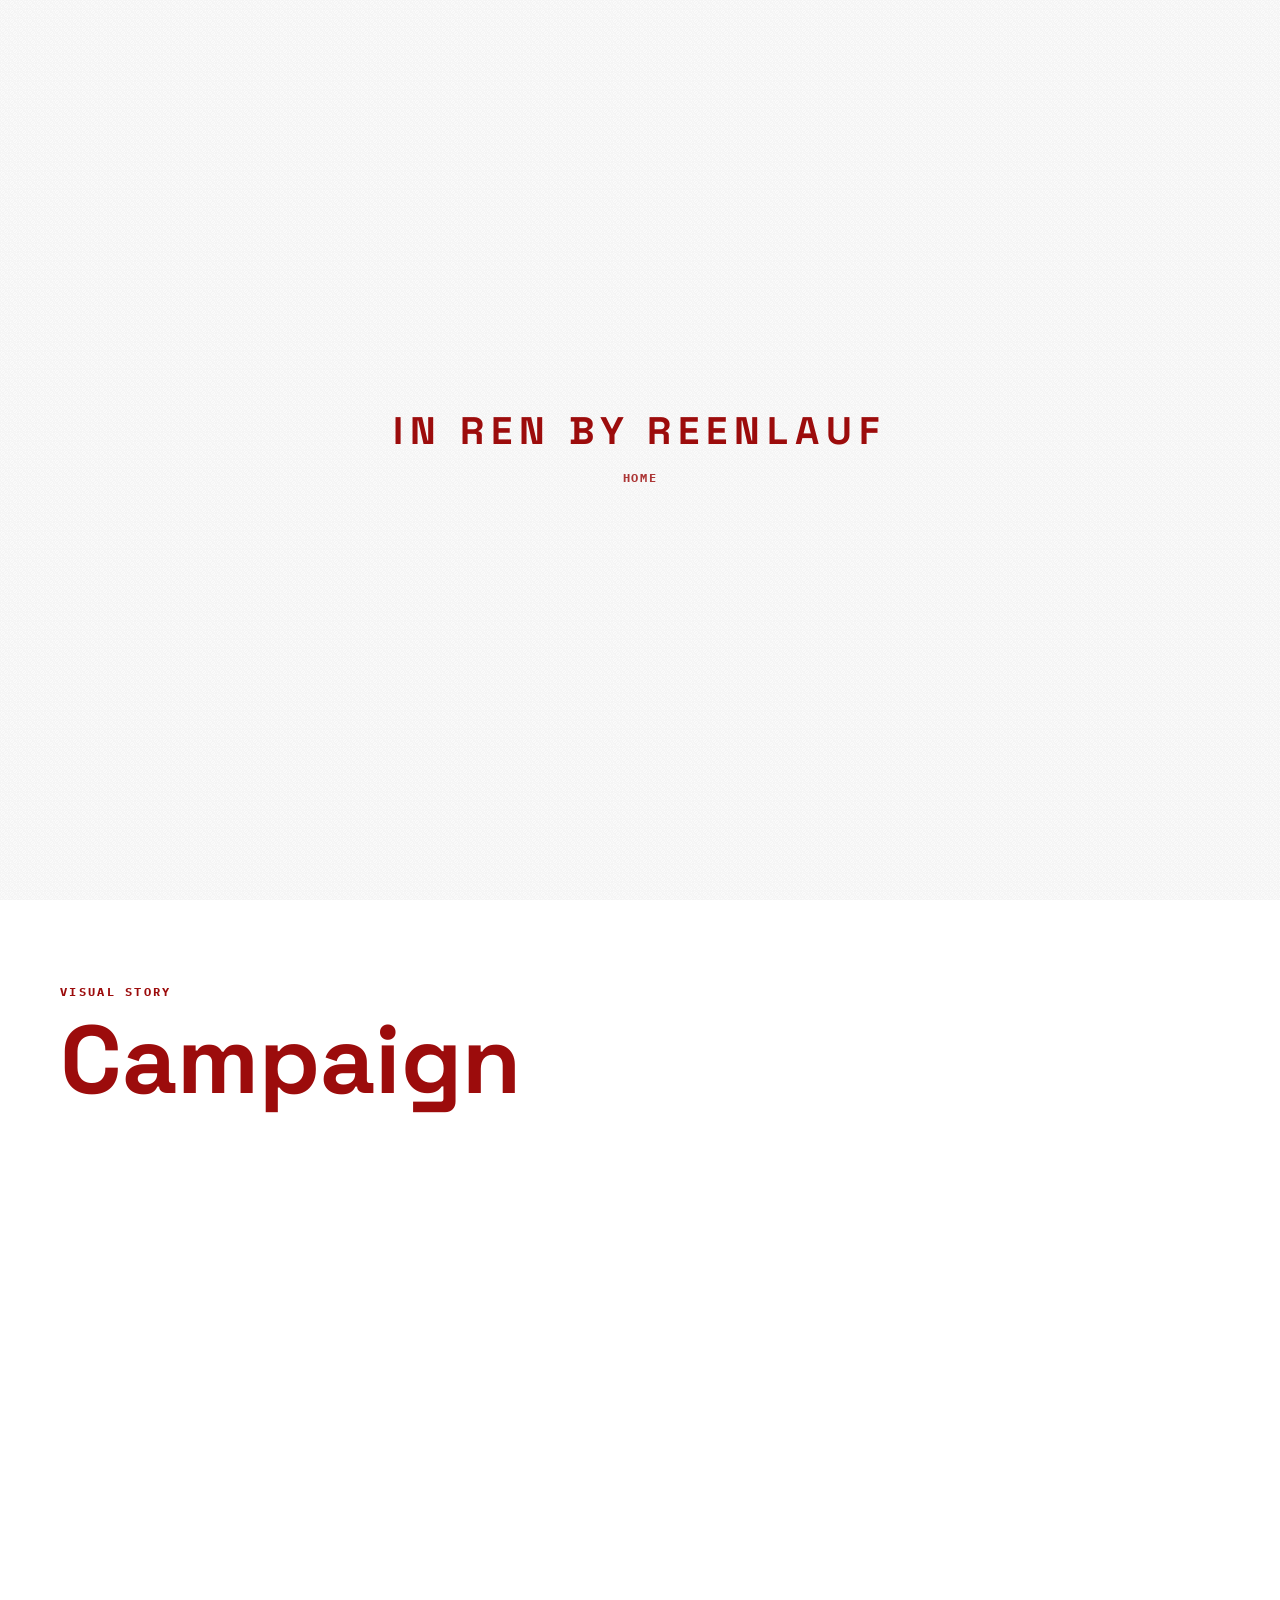
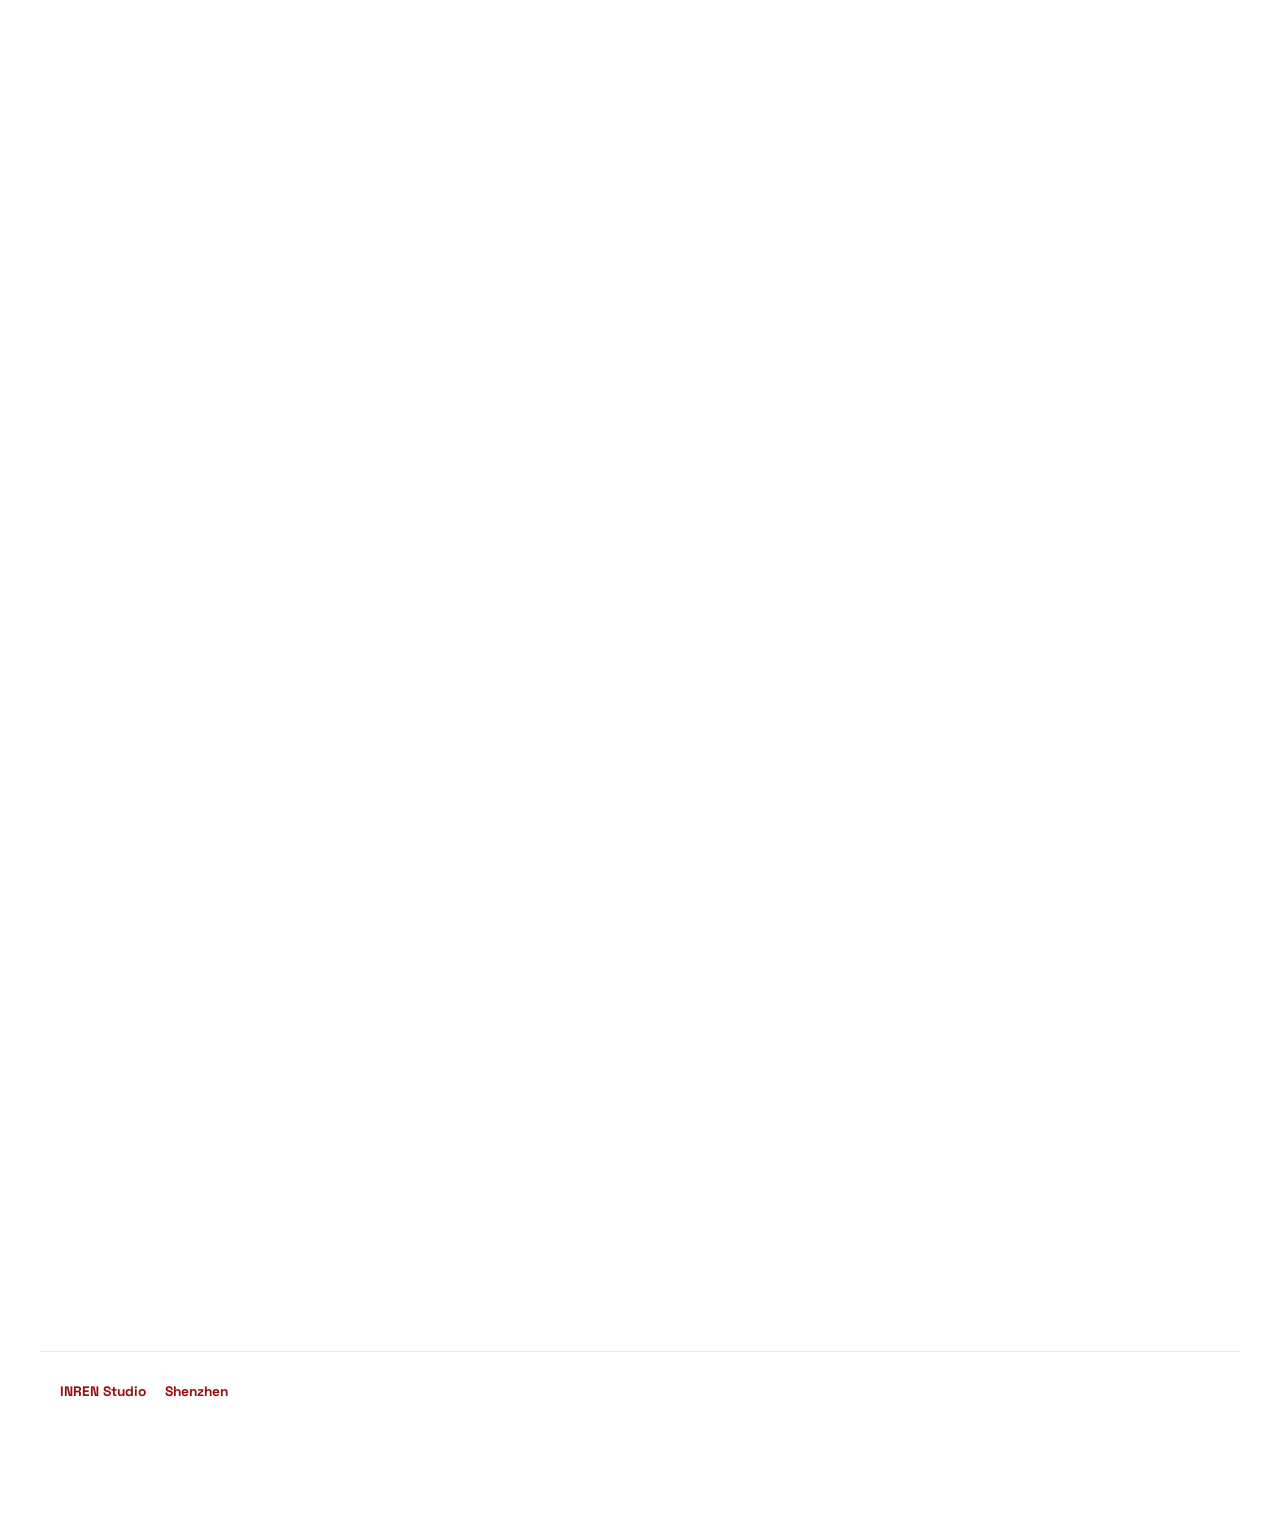
==== campaign.html @ 8fd7fa20 "perf: start campaign thumbnails at parse time" ====
<!DOCTYPE html>
<html lang="en">
  <head>
    <meta charset="UTF-8" />
    <meta name="viewport" content="width=device-width, initial-scale=1.0" />
    <title>IN REN BY REENLAUF | Campaign</title>
    <meta
      name="description"
      content="IN REN BY REENLAUF campaign showcase."
    />
    <link rel="preconnect" href="https://fonts.googleapis.com" />
    <link rel="preconnect" href="https://fonts.gstatic.com" crossorigin />
    <link rel="preconnect" href="https://pub-c58cbb9b5fbc44bb8be16a02a06946f2.r2.dev" crossorigin />
    <link rel="preload" as="image" href="https://pub-c58cbb9b5fbc44bb8be16a02a06946f2.r2.dev/images/visuals/01/IN%20REN%20CAMPAIGN/1011x.jpg" />
    <link rel="preload" as="image" href="https://pub-c58cbb9b5fbc44bb8be16a02a06946f2.r2.dev/images/visuals/01/IN%20REN%20CAMPAIGN/1274x.jpg" />
    <link rel="preload" as="image" href="https://pub-c58cbb9b5fbc44bb8be16a02a06946f2.r2.dev/images/visuals/01/IN%20REN%20CAMPAIGN/1340x.jpg" />
    <link rel="preload" as="image" href="https://pub-c58cbb9b5fbc44bb8be16a02a06946f2.r2.dev/images/visuals/01/IN%20REN%20CAMPAIGN/0760x.jpg" />
    <link
      href="https://fonts.googleapis.com/css2?family=Space+Grotesk:wght@400;500;600;700&family=IBM+Plex+Mono:wght@400;500&display=swap"
      rel="stylesheet"
    />
    <link rel="stylesheet" href="styles.css" />
    <link rel="icon" type="image/png" href="favicon.png" />
    <style>
      body.campaign-page {
        background-image: url('images/visuals/01/IN REN CAMPAIGN/0894.jpg');
        background-size: cover;
        background-position: center -80px;
        background-attachment: fixed;
        color: #9C0C0C;
      }

      .campaign-page .site-header,
      .campaign-page .site-header a,
      .campaign-page .site-header h1,
      .campaign-page .sub-hero,
      .campaign-page .sub-hero p,
      .campaign-page .sub-hero h1,
      .campaign-page .overline,
      .campaign-page .site-footer,
      .campaign-page .site-footer p {
        color: #9C0C0C;
      }

      .campaign-gallery {
        display: grid;
        grid-template-columns: repeat(3, 1fr);
        gap: 0.8rem;
        padding: 2rem 1.25rem;
        max-width: 1200px;
        margin: 0 auto;
        contain: content;
      }

      .gallery-item {
        position: relative;
        contain: content;
        content-visibility: auto;
        contain-intrinsic-size: 420px 560px;
      }

      .gallery-item.landscape-item {
        grid-column: span 2;
        display: flex;
        justify-content: center;
      }

      .gallery-image {
        width: 100%;
        aspect-ratio: 4 / 5;
        overflow: hidden;
        border: none;
        border-radius: 10px;
        transition: transform 0.3s ease, box-shadow 0.3s ease;
        background: #0d120f;
        position: relative;
      }

      .gallery-image img {
        width: 100%;
        height: 100%;
        display: block;
        object-fit: cover;
      }

      .campaign-gallery + .campaign-gallery {
        content-visibility: auto;
        contain-intrinsic-size: 1200px 1500px;
      }

      .gallery-image:hover {
        transform: scale(1.02);
        box-shadow: 0 8px 24px rgba(0, 166, 82, 0.2);
      }

      @media (max-width: 768px) {
        .campaign-gallery {
          grid-template-columns: repeat(2, 1fr);
          gap: 0.8rem;
          padding: 1.5rem 1rem;
        }

        .gallery-item.landscape-item {
          grid-column: span 2;
        }

      }

      @media (max-width: 480px) {
        .campaign-gallery {
          grid-template-columns: 1fr;
          gap: 0.6rem;
          padding: 1rem;
        }

        .gallery-item.landscape-item {
          grid-column: span 1;
        }

      }

      .gallery-image {
        cursor: pointer;
      }

      .modal-overlay {
        display: none;
        position: fixed;
        top: 0;
        left: 0;
        width: 100%;
        height: 100%;
        background-color: rgba(0, 0, 0, 0.9);
        z-index: 9999;
        align-items: center;
        justify-content: center;
      }

      .modal-overlay.active {
        display: flex;
      }

      .modal-content {
        position: relative;
        max-width: 90vw;
        max-height: 90vh;
        display: flex;
        align-items: center;
        justify-content: center;
      }

      .campaign-modal-content {
        background: transparent;
        border: none;
        box-shadow: none;
      }

      .modal-image {
        max-width: 90vw;
        max-height: 90vh;
        object-fit: contain;
        border: none;
        outline: none;
        box-shadow: none;
        margin: 0;
        padding: 0;
        display: block;
      }
    </style>
  </head>
  <body class="season-page campaign-page">
    <div class="grain" aria-hidden="true"></div>

    <header class="site-header">
      <div class="header-brand">
        <a class="brand" href="index.html">IN REN BY REENLAUF</a>
      </div>
      <div class="header-nav">
        <nav class="site-nav" aria-label="Main navigation">
          <a href="index.html">Home</a>
        </nav>
      </div>
    </header>

    <main>
      <section class="sub-hero">
        <p class="overline">Visual Story</p>
        <h1>Campaign</h1>
      </section>

      <section class="campaign-gallery">
        <div class="gallery-item">
          <div class="gallery-image"><img src="images/visuals/01/IN REN CAMPAIGN/1011x.jpg" alt="Campaign image 1" loading="eager" fetchpriority="high" decoding="async"></div>
        </div>
        <div class="gallery-item">
          <div class="gallery-image"><img src="images/visuals/01/IN REN CAMPAIGN/1274x.jpg" alt="Campaign image 2" loading="eager" fetchpriority="high" decoding="async"></div>
        </div>
        <div class="gallery-item">
          <div class="gallery-image"><img src="images/visuals/01/IN REN CAMPAIGN/1340x.jpg" alt="Campaign image 3" loading="eager" fetchpriority="high" decoding="async"></div>
        </div>
        <div class="gallery-item">
          <div class="gallery-image"><img src="images/visuals/01/IN REN CAMPAIGN/0760x.jpg" alt="Campaign image 4" loading="eager" fetchpriority="high" decoding="async"></div>
        </div>
        <div class="gallery-item">
          <div class="gallery-image"><img src="images/visuals/01/IN REN CAMPAIGN/0783.jpg" alt="Campaign image 5" loading="eager" fetchpriority="high" decoding="async"></div>
        </div>
        <div class="gallery-item">
          <div class="gallery-image"><img src="images/visuals/01/IN REN CAMPAIGN/0836x.jpg" alt="Campaign image 6" loading="eager" fetchpriority="high" decoding="async"></div>
        </div>
        <div class="gallery-item">
          <div class="gallery-image"><img src="images/visuals/01/IN REN CAMPAIGN/0864x.jpg" alt="Campaign image 7" loading="eager" fetchpriority="high" decoding="async"></div>
        </div>
        <div class="gallery-item">
          <div class="gallery-image"><img src="images/visuals/01/IN REN CAMPAIGN/1269x.jpg" alt="Campaign image 8" loading="eager" fetchpriority="high" decoding="async"></div>
        </div>
      </section>

      <section class="campaign-gallery">
        <div class="gallery-item">
          <div class="gallery-image"><img src="images/visuals/03/7月/CP/LOOK2/3A9A7864.jpg" alt="Campaign image 9" loading="lazy" fetchpriority="low" decoding="async"></div>
        </div>
        <div class="gallery-item">
          <div class="gallery-image"><img src="images/visuals/03/7月/CP/LOOK2/3A9A7931.jpg" alt="Campaign image 10" loading="lazy" fetchpriority="low" decoding="async"></div>
        </div>
        <div class="gallery-item">
          <div class="gallery-image"><img src="images/visuals/03/7月/CP/LOOK1/inren07191336.jpg" alt="Campaign image 11" loading="lazy" fetchpriority="low" decoding="async"></div>
        </div>
        <div class="gallery-item">
          <div class="gallery-image"><img src="images/visuals/03/7月/CP/LOOK1/inren07191239.jpg" alt="Campaign image 12" loading="lazy" fetchpriority="low" decoding="async"></div>
        </div>
        <div class="gallery-item">
          <div class="gallery-image"><img src="images/visuals/03/7月/CP/LOOK1/inren07191218.jpg" alt="Campaign image 13" loading="lazy" fetchpriority="low" decoding="async"></div>
        </div>
        <div class="gallery-item">
          <div class="gallery-image"><img src="images/visuals/03/5月/CP look2/238A7598.jpg" alt="Campaign image 14" loading="lazy" fetchpriority="low" decoding="async"></div>
        </div>
        <div class="gallery-item">
          <div class="gallery-image"><img src="images/visuals/03/5月/CP look2/238A7443.jpg" alt="Campaign image 15" loading="lazy" fetchpriority="low" decoding="async"></div>
        </div>
        <div class="gallery-item">
          <div class="gallery-image"><img src="images/visuals/03/5月/CP look1/238A7214.jpg" alt="Campaign image 16" loading="lazy" fetchpriority="low" decoding="async"></div>
        </div>
        <div class="gallery-item">
          <div class="gallery-image"><img src="images/visuals/03/3月/238A96182.jpg" alt="Campaign image 17" loading="lazy" fetchpriority="low" decoding="async"></div>
        </div>
        <div class="gallery-item">
          <div class="gallery-image"><img src="images/visuals/03/3月/CP最终修图/LOOK1/238A9411.jpg" alt="Campaign image 18" loading="lazy" fetchpriority="low" decoding="async"></div>
        </div>
      </section>
    </main>

    <div class="modal-overlay" id="imageModal">
      <div class="modal-content campaign-modal-content">
        <img class="modal-image" id="modalImage" src="" alt="Enlarged image">
      </div>
    </div>

    <footer class="site-footer" id="contact">
      <p>INREN Studio</p>
      <p>Shenzhen</p>
    </footer>

    <script src="asset-base.js"></script>
    <script src="script.js"></script>
    <script>
      document.addEventListener('DOMContentLoaded', function() {
        const galleryImages = document.querySelectorAll('.gallery-image');
        const modal = document.getElementById('imageModal');
        const modalImage = document.getElementById('modalImage');
        const resolveAsset = window.inrenResolveAssetUrl || ((value) => value);

        galleryImages.forEach(img => {
          const thumbnail = img.querySelector('img');
          const imageUrl = thumbnail?.getAttribute('src') || thumbnail?.src || '';
          if (thumbnail) {
            thumbnail.src = resolveAsset(imageUrl);
          }

          img.addEventListener('click', function() {
            modalImage.src = resolveAsset(imageUrl);
            modal.classList.add('active');
            document.body.style.overflow = 'hidden';
          });
        });

        modal.addEventListener('click', function(e) {
          modal.classList.remove('active');
          document.body.style.overflow = 'auto';
        });

        document.addEventListener('keydown', function(e) {
          if (e.key === 'Escape') {
            modal.classList.remove('active');
            document.body.style.overflow = 'auto';
          }
        });
      });
    </script>
  </body>
</html>
---- styles.css ----
:root {
  --bg: #000000;
  --ink: #2d5847;
  --muted: #5a9970;
  --card: rgba(45, 88, 71, 0.62);
  --line: rgba(0, 100, 60, 0.3);
  --accent: #00a652;
  --shadow: rgba(0, 0, 0, 0.5);
  --brand-mx: 50%;
  --brand-my: 50%;
  --brand-radius: 120px;
  --brand-rgb-offset: 0px;
}

* {
  box-sizing: border-box;
}

html,
body {
  margin: 0;
  padding: 0;
}

body {
  font-family: "Space Grotesk", sans-serif;
  color: var(--ink);
  font-weight: 700;
  background:
    radial-gradient(circle at 8% 10%, rgba(0, 166, 82, 0.15) 0%, transparent 32%),
    radial-gradient(circle at 90% 82%, rgba(45, 88, 71, 0.2) 0%, transparent 34%),
    linear-gradient(180deg, #1a1a1a 0%, var(--bg) 58%, #000000 100%);
  min-height: 100vh;
  line-height: 1.45;
}

img.inren-image-fallback {
  background:
    radial-gradient(circle at 20% 20%, rgba(0, 166, 82, 0.18), transparent 42%),
    linear-gradient(145deg, #09150f 0%, #13241b 60%, #0b1812 100%);
  border: 1px dashed rgba(90, 153, 112, 0.6);
  padding: 0.75rem;
  object-fit: contain !important;
}

.grain {
  position: fixed;
  inset: 0;
  pointer-events: none;
  opacity: 0.045;
  background-image: repeating-radial-gradient(circle at 0 0, #000 0, transparent 2px),
    repeating-radial-gradient(circle at 100% 100%, #000 0, transparent 2px);
  background-size: 9px 9px;
  z-index: 0;
}

.site-header,
main,
.site-footer {
  position: relative;
  z-index: 1;
}

.modal-overlay {
  position: fixed;
  inset: 0;
  background-color: rgba(0, 0, 0, 0.8);
  display: flex;
  justify-content: center;
  align-items: center;
  z-index: 9999;
  opacity: 1;
  transition: opacity 0.3s ease;
}

.modal-overlay.hidden {
  opacity: 0;
  pointer-events: none;
}

.modal-content {
  background-color: var(--bg);
  border: 1px solid var(--ink);
  border-radius: 14px;
  padding: 2rem;
  max-width: 500px;
  width: 90%;
  text-align: center;
}

.modal-content p {
  font-family: "Space Grotesk", sans-serif;
  color: var(--ink);
  font-weight: 700;
  margin: 0 0 1.5rem 0;
  line-height: 1.6;
  font-size: 1.3rem;
}

.modal-content a {
  color: var(--accent);
  text-decoration: none;
  font-weight: 700;
}

.modal-content a:hover {
  text-decoration: underline;
}

.modal-close-btn {
  background-color: transparent;
  border: 1px solid var(--ink);
  color: var(--ink);
  padding: 0.75rem 1.5rem;
  font-family: "Space Grotesk", sans-serif;
  font-weight: 700;
  font-size: 0.9rem;
  cursor: pointer;
  border-radius: 8px;
  transition: all 0.2s ease;
}

.modal-close-btn:hover {
  background-color: var(--ink);
  color: var(--bg);
}

.site-header {
  width: 100%;
  height: 100vh;
  position: relative;
  display: flex;
  flex-direction: column;
  justify-content: center;
  align-items: center;
  border-bottom: none;
}

.header-brand {
  width: 100%;
  text-align: center;
  padding: 0 1.25rem;
}

.home-page .site-header {
  justify-content: flex-start;
  align-items: flex-start;
}

.home-page .header-brand {
  text-align: left;
  padding: 1rem 1.25rem 0;
}

.home-page .home-right-image {
  position: absolute;
  right: 2.2rem;
  top: 50%;
  transform: translateY(-50%);
  width: min(50.4vw, 672px);
  height: auto;
  aspect-ratio: var(--home-image-ratio, 3 / 4);
  max-height: min(93.6vh, 984px);
  background-image: var(--home-right-image-url, url("images/visuals/01/IN REN CAMPAIGN/0836x.jpg"));
  background-size: cover;
  background-position: center;
  background-repeat: no-repeat;
  pointer-events: auto;
  overflow: hidden;
  isolation: isolate;
  --ripple-x: 50%;
  --ripple-y: 50%;
  --wave-shift-x: 0px;
  --wave-shift-y: 0px;
}

.home-page .home-right-image::before,
.home-page .home-right-image::after {
  content: "";
  position: absolute;
  inset: 0;
  pointer-events: none;
  opacity: 0;
  transition: opacity 180ms ease;
  transform-origin: var(--ripple-x) var(--ripple-y);
  will-change: transform, opacity;
}

.home-page .home-right-image::before {
  background-image: var(--home-right-image-url, url("images/visuals/01/IN REN CAMPAIGN/0836x.jpg"));
  background-size: cover;
  background-position: calc(50% + var(--wave-shift-x)) calc(50% + var(--wave-shift-y));
  background-repeat: no-repeat;
  mix-blend-mode: normal;
  filter: none;
  mask-image: radial-gradient(
    circle 16vmin at var(--ripple-x) var(--ripple-y),
    rgba(0, 0, 0, 1) 0%,
    rgba(0, 0, 0, 0.92) 28%,
    rgba(0, 0, 0, 0.62) 52%,
    rgba(0, 0, 0, 0.2) 68%,
    transparent 80%
  );
  animation: home-water-refract 1.15s ease-in-out infinite;
}

.home-page .home-right-image::after {
  content: "";
  background: transparent;
  mix-blend-mode: normal;
  animation: none;
}

.home-page .home-right-image.ripple-active::before {
  opacity: 1;
}

@keyframes home-water-refract {
  0% {
    transform: translate3d(0, 0, 0);
    filter: none;
  }
  50% {
    transform: translate3d(0.32%, -0.32%, 0);
    filter: none;
  }
  100% {
    transform: translate3d(0, 0, 0);
    filter: none;
  }
}

@keyframes home-water-rings {
  0% {
    transform: scale(0.88);
    opacity: 0.9;
  }
  100% {
    transform: scale(1.28);
    opacity: 0.25;
  }
}

.home-btns {
  position: absolute;
  bottom: 10px;
  left: 10px;
  width: calc(100% - 20px);
  display: flex;
  gap: 0;
  padding: 0;
  border: 1px solid var(--ink);
  border-radius: 0 0 14px 14px;
  overflow: visible;
}

.home-btn-wrap {
  flex: 1;
  position: static;
  display: flex;
}

.home-btn-wrap > .home-btn {
  flex: 1;
  border-right: 1px solid var(--ink);
  border-radius: 0 0 0 13px;
}

.home-btns > .home-btn {
  border-radius: 0 0 13px 0;
}

.shop-dropdown {
  position: absolute;
  bottom: 100%;
  left: -1px;
  width: calc(100% + 2px);
  display: flex;
  flex-direction: column;
  gap: 0;
  padding: 0;
  border: 1px solid var(--ink);
  border-bottom: 1px solid var(--ink);
  border-radius: 14px 14px 0 0;
  overflow: hidden;
  background: #000000;
  backdrop-filter: blur(8px);
  z-index: 21;
  opacity: 0;
  pointer-events: none;
  transform: translateY(6px);
  transition: opacity 200ms ease, transform 200ms ease;
}

.home-btn-wrap.open .shop-dropdown {
  opacity: 1;
  pointer-events: auto;
  transform: translateY(0);
}

.shop-drop-item {
  display: block;
  padding: 1.1rem 1.4rem;
  border-bottom: 1px solid var(--ink);
  text-align: left;
  text-indent: 0;
  text-transform: uppercase;
  font-family: "IBM Plex Mono", monospace;
  font-size: 0.68rem;
  letter-spacing: 0.16em;
  text-decoration: none;
  color: #00a652;
  font-weight: 700;
  transition: background 180ms ease, color 180ms ease;
}

.shop-drop-item:last-child {
  border-bottom: none;
}

.shop-drop-item:hover {
  background: var(--accent);
  color: #fff;
}

.home-btn {
  flex: 1;
  display: block;
  padding: 1.4rem;
  border: none;
  border-radius: 0;
  text-align: left;
  text-transform: uppercase;
  font-family: "IBM Plex Mono", monospace;
  font-size: 0.72rem;
  letter-spacing: 0.16em;
  text-decoration: none;
  color: var(--ink);
  background: transparent;
  font-weight: 700;
  transition: background 180ms ease, color 180ms ease;
}

.home-btn:hover {
  background: var(--accent);
  color: #fff;
}

.brand {
  text-decoration: none;
  color: var(--ink);
  font-family: "Space Grotesk", sans-serif;
  font-size: clamp(1.4rem, 3vw, 2.6rem);
  font-weight: 900;
  letter-spacing: 0.18em;
}

.brand-button {
  display: inline-block;
  padding: 0.9rem 1.4rem;
  border: 1px solid transparent;
  border-radius: 10px;
  position: relative;
  overflow: hidden;
  isolation: isolate;
  transition: color 180ms ease;
}

.brand-label,
.brand-label-r,
.brand-label-b {
  position: relative;
  display: inline-block;
  pointer-events: none;
}

.brand-label {
  z-index: 2;
}

.brand-label-r,
.brand-label-b {
  position: absolute;
  inset: 0;
  display: grid;
  place-items: center;
  z-index: 4;
  opacity: 0;
  transition: opacity 100ms linear;
  color: currentColor;
  mix-blend-mode: screen;
  -webkit-mask-image: radial-gradient(
    circle var(--brand-radius) at var(--brand-mx) var(--brand-my),
    rgba(0, 0, 0, 1) 0%,
    rgba(0, 0, 0, 0.94) 45%,
    rgba(0, 0, 0, 0.36) 75%,
    rgba(0, 0, 0, 0) 100%
  );
  mask-image: radial-gradient(
    circle var(--brand-radius) at var(--brand-mx) var(--brand-my),
    rgba(0, 0, 0, 1) 0%,
    rgba(0, 0, 0, 0.94) 45%,
    rgba(0, 0, 0, 0.36) 75%,
    rgba(0, 0, 0, 0) 100%
  );
}

.brand-label-r {
  transform: translateX(calc(var(--brand-rgb-offset) * -1));
  text-shadow: 1px 0 0 rgba(255, 0, 0, 0.9), 3px 0 6px rgba(255, 0, 0, 0.7);
}

.brand-label-b {
  transform: translateX(var(--brand-rgb-offset));
  text-shadow: -1px 0 0 rgba(0, 180, 255, 0.95), -3px 0 6px rgba(0, 180, 255, 0.7);
}

.brand-glitch-canvas {
  position: absolute;
  inset: 0;
  width: 100%;
  height: 100%;
  pointer-events: none;
  z-index: 3;
  opacity: 0;
  transition: opacity 100ms linear;
}

.brand-button.glitch-active .brand-glitch-canvas,
.brand-button.glitch-active .brand-label-r,
.brand-button.glitch-active .brand-label-b {
  opacity: 1;
}

.brand-button:hover {
  color: var(--accent);
  animation: brand-hover-to-deep-red 260ms ease forwards 1s;
}

@keyframes brand-hover-to-deep-red {
  from {
    color: var(--accent);
  }
  to {
    color: #9c0c0c;
  }
}

.header-nav {
  max-width: 1200px;
  margin: 0 auto;
  padding: 0.7rem 1.25rem;
  display: flex;
  justify-content: space-between;
  align-items: center;
}

.site-nav {
  display: flex;
  gap: 1.4rem;
  text-transform: uppercase;
  font-size: 0.72rem;
  font-family: "IBM Plex Mono", monospace;
  letter-spacing: 0.14em;
}

.site-nav a,
.cta-link {
  color: var(--ink);
  text-decoration: none;
  opacity: 0.82;
  transition: opacity 180ms ease;
  font-weight: 700;
}

.site-nav a:hover,
.cta-link:hover {
  opacity: 1;
}

.cta-link {
  font-size: 0.75rem;
  font-family: "IBM Plex Mono", monospace;
  letter-spacing: 0.12em;
  text-transform: uppercase;
}

main {
  max-width: 1200px;
  margin: 0 auto;
  padding: 1.25rem;
}

.hero {
  padding: clamp(3.4rem, 7vw, 7rem) 0 clamp(2.5rem, 5vw, 5rem);
  max-width: 780px;
  animation: riseIn 760ms ease both;
}

.overline {
  text-transform: uppercase;
  font-size: 0.72rem;
  font-family: "IBM Plex Mono", monospace;
  letter-spacing: 0.2em;
  color: var(--muted);
  margin: 0 0 0.9rem;
  font-weight: 700;
}

h1,
h2 {
  font-family: "Space Grotesk", sans-serif;
  font-weight: 900;
  margin: 0;
}

h1 {
  font-size: clamp(2.4rem, 7.5vw, 6.2rem);
  line-height: 0.95;
  max-width: 9.5ch;
}

.hero-copy {
  margin: 1.2rem 0 1.8rem;
  max-width: 55ch;
  color: var(--muted);
  font-size: clamp(0.95rem, 1.2vw, 1.08rem);
}

.sub-hero {
  padding: clamp(2.6rem, 5vw, 5.2rem) 0 clamp(1.8rem, 3.2vw, 2.8rem);
  max-width: 840px;
  animation: riseIn 760ms ease both;
}

.primary-btn {
  display: inline-block;
  padding: 0.82rem 1.25rem;
  border: 1px solid #000000;
  text-transform: uppercase;
  font-family: "IBM Plex Mono", monospace;
  letter-spacing: 0.14em;
  font-size: 0.7rem;
  text-decoration: none;
  color: var(--accent);
  font-weight: 700;
  transition: transform 180ms ease, background-color 180ms ease, color 180ms ease;
}

.primary-btn:hover {
  transform: translateY(-2px);
  background: var(--accent);
  color: #fff;
}

.collections {
  display: grid;
  grid-template-columns: repeat(12, 1fr);
  gap: 1rem;
  margin: 1rem 0 4.6rem;
}

.look-card {
  grid-column: span 6;
  background: var(--card);
  border: 1px solid var(--line);
  box-shadow: 0 20px 40px -32px var(--shadow);
  backdrop-filter: blur(5px);
  overflow: hidden;
  animation: riseIn 760ms ease both;
}

.look-card:nth-child(2) {
  animation-delay: 80ms;
}

.look-card:nth-child(3) {
  animation-delay: 160ms;
}

.look-card-large {
  grid-column: span 12;
}

.season-grid {
  display: grid;
  gap: 1rem;
  margin: 0 0 4.6rem;
}

.season-card {
  display: grid;
  grid-template-columns: minmax(260px, 1fr) minmax(260px, 1fr);
  background: #000000;
  border: 1px solid var(--line);
  box-shadow: 0 20px 40px -32px var(--shadow);
  backdrop-filter: blur(5px);
  overflow: hidden;
  animation: riseIn 760ms ease both;
}

.season-card:nth-child(2) {
  animation-delay: 90ms;
}

.season-card:nth-child(3) {
  animation-delay: 180ms;
}

.season-content {
  padding: clamp(1.4rem, 3vw, 2.8rem);
  display: flex;
  flex-direction: column;
  gap: 0.9rem;
  justify-content: center;
}

.season-content h2 {
  font-size: clamp(2rem, 4.2vw, 3.8rem);
  line-height: 0.9;
  color: #00a652;
}

.season-content p {
  margin: 0;
  color: var(--muted);
  max-width: 38ch;
}

.placeholder {
  min-height: 360px;
}

.placeholder-warm {
  background:
    linear-gradient(145deg, #e8f5ef 0%, #a8d5b8 58%, #2d5847 100%),
    radial-gradient(circle at 18% 20%, rgba(255, 255, 255, 0.55) 0%, transparent 35%);
}

.placeholder-cool {
  background:
    linear-gradient(160deg, #e0ecdf 0%, #70c47c 50%, #00a652 100%),
    radial-gradient(circle at 80% 25%, rgba(224, 242, 224, 0.35) 0%, transparent 40%);
}

.placeholder-neutral {
  background:
    linear-gradient(120deg, #eef5f0 0%, #8fbe9a 48%, #2d5847 100%),
    radial-gradient(circle at 22% 70%, rgba(255, 255, 255, 0.3) 0%, transparent 42%);
}

.placeholder-season-one {
  background:
    linear-gradient(140deg, #e8f5f0 0%, #7fb598 50%, #1a3a2a 100%),
    radial-gradient(circle at 20% 25%, rgba(254, 255, 255, 0.38) 0%, transparent 35%);
}

.placeholder-season-two {
  background:
    linear-gradient(140deg, #e0ede8 0%, #5fa873 45%, #00a652 100%),
    radial-gradient(circle at 82% 23%, rgba(224, 242, 224, 0.28) 0%, transparent 40%);
}

.placeholder-season-three {
  background:
    linear-gradient(130deg, #eef5f1 0%, #7fb598 42%, #2d5847 100%),
    radial-gradient(circle at 18% 78%, rgba(255, 255, 255, 0.28) 0%, transparent 42%);
}

.season-page .look-card {
  background: #000000;
}

.season-page {
  background:
    radial-gradient(circle at 8% 10%, rgba(0, 166, 82, 0.15) 0%, transparent 32%),
    radial-gradient(circle at 90% 82%, rgba(45, 88, 71, 0.2) 0%, transparent 34%),
    linear-gradient(180deg, #1a1a1a 0, #000000 85vh, #000000 100%);
  padding-bottom: 4.6rem;
}

.season-page .site-header {
  z-index: 1000;
}

.season-page main,
.season-page .site-footer {
  z-index: 1;
}

.season-page .home-btns {
  position: fixed;
  left: 10px;
  bottom: 10px;
  width: calc(100% - 20px);
  z-index: 1000;
  pointer-events: auto;
}

.season-page .shop-dropdown {
  z-index: 1001;
  pointer-events: auto;
}

.season-page .home-btn,
.season-page .shop-drop-item {
  position: relative;
  z-index: 1002;
  pointer-events: auto;
  touch-action: manipulation;
}

.season-page .placeholder-warm {
  background:
    linear-gradient(145deg, #0a170f 0%, #12311f 58%, #1f4d35 100%),
    radial-gradient(circle at 18% 20%, rgba(0, 166, 82, 0.22) 0%, transparent 35%);
}

.season-page .placeholder-cool {
  background:
    linear-gradient(160deg, #08140e 0%, #103323 50%, #005a2c 100%),
    radial-gradient(circle at 80% 25%, rgba(0, 166, 82, 0.2) 0%, transparent 40%);
}

.season-page .placeholder-neutral {
  background:
    linear-gradient(120deg, #0a1510 0%, #143927 48%, #1d4a34 100%),
    radial-gradient(circle at 22% 70%, rgba(0, 166, 82, 0.18) 0%, transparent 42%);
}

.season-page .placeholder-season-one {
  background:
    linear-gradient(140deg, #08130d 0%, #113622 50%, #183f2e 100%),
    radial-gradient(circle at 20% 25%, rgba(0, 166, 82, 0.2) 0%, transparent 35%);
}

.season-page .placeholder-season-two {
  background:
    linear-gradient(140deg, #07120c 0%, #0f321f 45%, #005a2c 100%),
    radial-gradient(circle at 82% 23%, rgba(0, 166, 82, 0.18) 0%, transparent 40%);
}

.season-page .placeholder-season-three {
  background:
    linear-gradient(130deg, #08130d 0%, #123622 42%, #1b4631 100%),
    radial-gradient(circle at 18% 78%, rgba(0, 166, 82, 0.18) 0%, transparent 42%);
}

.look-meta {
  padding: 1.05rem 1.15rem 1.2rem;
  display: flex;
  justify-content: space-between;
  gap: 1rem;
  align-items: baseline;
}

.look-meta h2 {
  font-size: clamp(1.2rem, 2vw, 1.65rem);
  letter-spacing: 0.02em;
  font-weight: 900;
}

.look-meta p {
  margin: 0;
  color: var(--muted);
  font-size: 0.84rem;
  text-transform: uppercase;
  letter-spacing: 0.08em;
}

.about,
.newsletter {
  padding: clamp(2.2rem, 4vw, 3.6rem) 0;
  border-top: 1px solid rgba(25, 24, 23, 0.12);
}

.about h2,
.newsletter h2 {
  font-size: clamp(1.7rem, 3.2vw, 2.7rem);
  line-height: 1;
  max-width: 16ch;
}

.about p {
  max-width: 60ch;
  color: var(--muted);
}

.newsletter {
  display: grid;
  grid-template-columns: 1fr auto;
  gap: 1rem;
  align-items: end;
}

.newsletter-form {
  display: flex;
  align-items: stretch;
  gap: 0.55rem;
}

.newsletter-form input {
  min-width: min(58vw, 320px);
  border: 1px solid var(--line);
  background: rgba(45, 88, 71, 0.78);
  padding: 0.75rem 0.9rem;
  font-size: 0.95rem;
  color: #00ff00;
}

.newsletter-form button {
  border: 1px solid #000000;
  background: var(--accent);
  color: #fff;
  padding: 0.75rem 1rem;
  text-transform: uppercase;
  letter-spacing: 0.12em;
  font-size: 0.68rem;
  font-weight: 700;
  cursor: pointer;
}

.site-footer {
  max-width: 1200px;
  margin: 0 auto;
  padding: 1rem 1.25rem 2.25rem;
  border-top: 1px solid rgba(25, 24, 23, 0.1);
  display: flex;
  gap: 1.2rem;
  flex-wrap: wrap;
  color: var(--muted);
  font-size: 0.86rem;
}

.sr-only {
  position: absolute;
  width: 1px;
  height: 1px;
  padding: 0;
  margin: -1px;
  overflow: hidden;
  clip: rect(0, 0, 0, 0);
  border: 0;
}

@keyframes riseIn {
  from {
    opacity: 0;
    transform: translateY(16px);
  }
  to {
    opacity: 1;
    transform: translateY(0);
  }
}

/* ── Contact page ─────────────────────────────── */

.contact-header {
  height: auto;
  border-bottom: 1px solid var(--line);
}

.contact-header .header-brand {
  border-bottom: 1px solid var(--line);
}

.contact-main {
  max-width: 1200px;
  margin: 0 auto;
  padding: 3.6rem 1.25rem 5rem;
}

.contact-grid {
  display: grid;
  grid-template-columns: repeat(4, 1fr);
  gap: 0;
  border: 1px solid var(--line);
  margin-bottom: 3.2rem;
}

.contact-col {
  padding: 2rem 1.6rem;
  border-right: 1px solid var(--line);
  display: flex;
  flex-direction: column;
  gap: 0.5rem;
}

.contact-col:last-child {
  border-right: none;
}

.contact-line {
  font-family: "Space Grotesk", sans-serif;
  font-size: 0.95rem;
  margin: 0;
  color: var(--ink);
  font-weight: 700;
}

.contact-line.muted {
  color: var(--muted);
  font-size: 0.85rem;
}

.contact-link {
  text-decoration: none;
  color: var(--ink);
  font-weight: 700;
  transition: opacity 180ms ease;
}

.contact-link:hover {
  opacity: 0.5;
}

.contact-form-wrap {
  border: 1px solid var(--line);
  padding: 2.4rem;
}

.contact-form-wrap > .overline {
  margin-bottom: 1.6rem;
}

.contact-order-section {
  border: 1px solid var(--line);
  padding: 2.4rem;
  margin-top: 2rem;
  display: flex;
  flex-direction: column;
  gap: 0.8rem;
}

.contact-wechat-id {
  font-family: "Space Grotesk", sans-serif;
  font-size: 1rem;
  font-weight: 900;
  color: var(--accent);
  margin: 0;
  letter-spacing: 0.08em;
}

.contact-form {
  display: flex;
  flex-direction: column;
  gap: 1.2rem;
}

.form-row {
  display: grid;
  grid-template-columns: 1fr 1fr;
  gap: 1.2rem;
}

.form-field {
  display: flex;
  flex-direction: column;
  gap: 0.4rem;
}

.form-field label {
  font-family: "IBM Plex Mono", monospace;
  font-size: 0.68rem;
  text-transform: uppercase;
  letter-spacing: 0.14em;
  color: var(--muted);
  font-weight: 700;
}

.form-field input,
.form-field textarea {
  border: 1px solid var(--line);
  background: rgba(45, 88, 71, 0.78);
  padding: 0.75rem 0.9rem;
  font-family: "Space Grotesk", sans-serif;
  font-size: 0.92rem;
  color: #00ff00;
  resize: vertical;
}

.form-field input::placeholder,
.form-field textarea::placeholder {
  color: var(--muted);
  opacity: 0.7;
}

.contact-submit {
  align-self: flex-start;
  border: 1px solid #000000;
  background: var(--accent);
  color: #fff;
  padding: 0.82rem 2rem;
  font-family: "IBM Plex Mono", monospace;
  font-size: 0.7rem;
  text-transform: uppercase;
  letter-spacing: 0.14em;
  font-weight: 700;
  cursor: pointer;
  transition: background 180ms ease, color 180ms ease;
}

.contact-submit:hover {
  background: transparent;
  color: var(--accent);
}

@media (max-width: 940px) {
  .home-page .home-right-image {
    right: 1.25rem;
    width: min(60vw, 504px);
    height: auto;
    max-height: min(74.4vh, 744px);
  }

  .header-nav {
    flex-direction: column;
    align-items: flex-start;
    gap: 0.6rem;
    padding: 0.8rem 1.25rem;
  }

  .header-brand {
    padding: 1.1rem 1.25rem 0.9rem;
  }

  .collections {
    gap: 0.85rem;
  }

  .look-card,
  .look-card-large {
    grid-column: span 12;
  }

  .season-card {
    grid-template-columns: 1fr;
  }

  .placeholder {
    min-height: 260px;
  }

  .look-meta {
    flex-direction: column;
    align-items: flex-start;
  }

  .newsletter {
    grid-template-columns: 1fr;
  }

  .newsletter-form {
    width: 100%;
    flex-wrap: wrap;
  }

  .newsletter-form input,
  .newsletter-form button {
    width: 100%;
  }
  .contact-grid {
    grid-template-columns: 1fr 1fr;
  }

  .contact-col:nth-child(2) {
    border-right: none;
  }

  .contact-col:nth-child(3) {
    border-top: 1px solid var(--line);
    border-right: 1px solid var(--line);
  }

  .contact-col:nth-child(4) {
    border-top: 1px solid var(--line);
  }

  .form-row {
    grid-template-columns: 1fr;
  }
}

@media (max-width: 560px) {
  .home-page .home-right-image {
    display: none;
  }

  .site-nav {
    flex-wrap: wrap;
    gap: 0.9rem;
  }

  h1 {
    max-width: 11ch;
  }

  .hero-copy {
    max-width: 100%;
  }
}
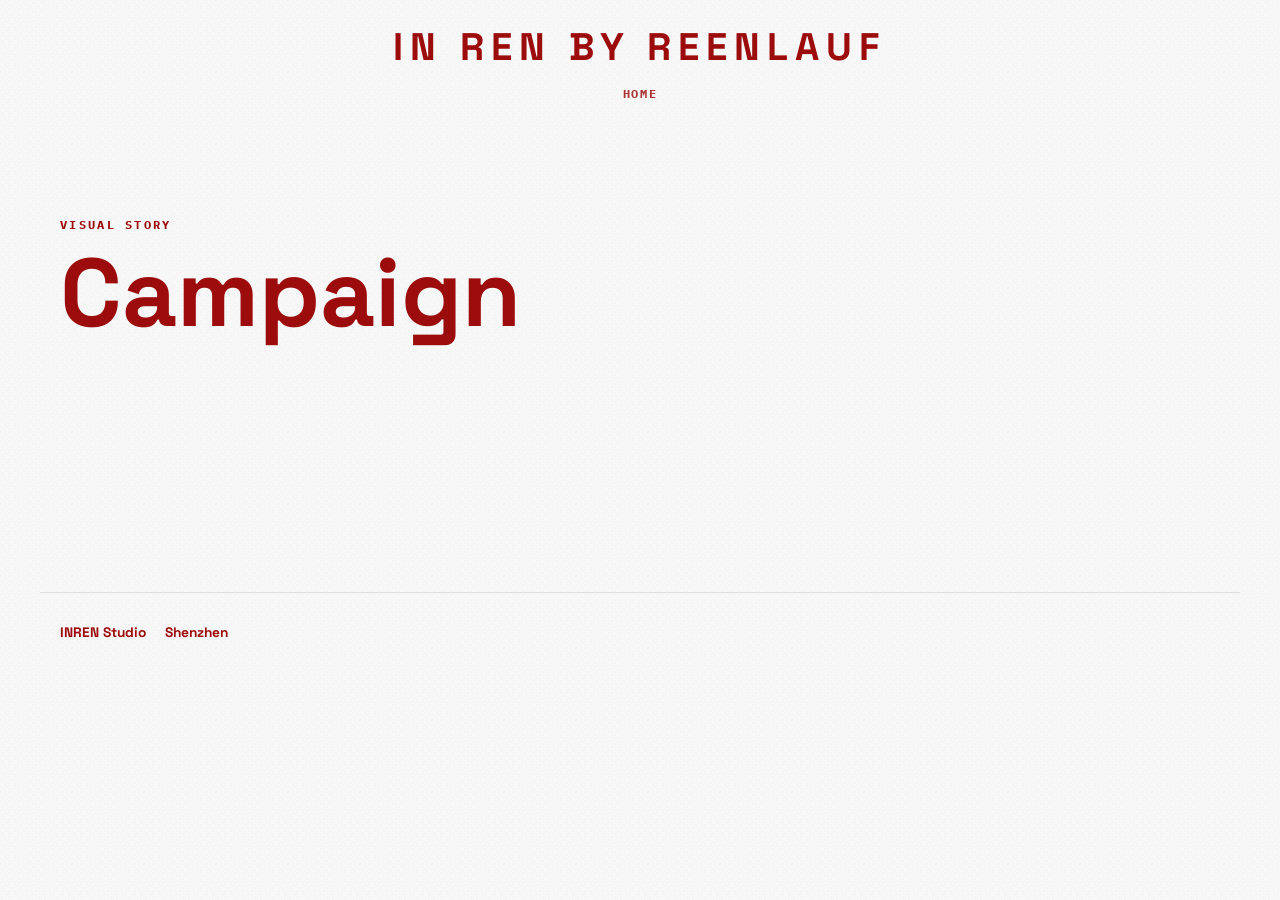
==== commit 511f5d33: "revert: restore campaign.html to original layout" ====
--- a/campaign.html
+++ b/campaign.html
@@ -10,11 +10,6 @@
     />
     <link rel="preconnect" href="https://fonts.googleapis.com" />
     <link rel="preconnect" href="https://fonts.gstatic.com" crossorigin />
-    <link rel="preconnect" href="https://pub-c58cbb9b5fbc44bb8be16a02a06946f2.r2.dev" crossorigin />
-    <link rel="preload" as="image" href="https://pub-c58cbb9b5fbc44bb8be16a02a06946f2.r2.dev/images/visuals/01/IN%20REN%20CAMPAIGN/1011x.jpg" />
-    <link rel="preload" as="image" href="https://pub-c58cbb9b5fbc44bb8be16a02a06946f2.r2.dev/images/visuals/01/IN%20REN%20CAMPAIGN/1274x.jpg" />
-    <link rel="preload" as="image" href="https://pub-c58cbb9b5fbc44bb8be16a02a06946f2.r2.dev/images/visuals/01/IN%20REN%20CAMPAIGN/1340x.jpg" />
-    <link rel="preload" as="image" href="https://pub-c58cbb9b5fbc44bb8be16a02a06946f2.r2.dev/images/visuals/01/IN%20REN%20CAMPAIGN/0760x.jpg" />
     <link
       href="https://fonts.googleapis.com/css2?family=Space+Grotesk:wght@400;500;600;700&family=IBM+Plex+Mono:wght@400;500&display=swap"
       rel="stylesheet"
@@ -49,14 +44,10 @@
         padding: 2rem 1.25rem;
         max-width: 1200px;
         margin: 0 auto;
-        contain: content;
       }
 
       .gallery-item {
         position: relative;
-        contain: content;
-        content-visibility: auto;
-        contain-intrinsic-size: 420px 560px;
       }
 
       .gallery-item.landscape-item {
@@ -67,25 +58,19 @@
 
       .gallery-image {
         width: 100%;
-        aspect-ratio: 4 / 5;
-        overflow: hidden;
+        background-size: 100% auto;
+        background-position: center;
+        background-repeat: no-repeat;
         border: none;
         border-radius: 10px;
         transition: transform 0.3s ease, box-shadow 0.3s ease;
-        background: #0d120f;
-        position: relative;
-      }
-
-      .gallery-image img {
-        width: 100%;
-        height: 100%;
-        display: block;
-        object-fit: cover;
-      }
-
-      .campaign-gallery + .campaign-gallery {
-        content-visibility: auto;
-        contain-intrinsic-size: 1200px 1500px;
+      }
+
+      .gallery-image.landscape-fixed {
+        width: 75%;
+        aspect-ratio: 3 / 2;
+        height: auto !important;
+        background-size: cover;
       }
 
       .gallery-image:hover {
@@ -104,6 +89,9 @@
           grid-column: span 2;
         }
 
+        .gallery-image.landscape-fixed {
+          width: 75%;
+        }
       }
 
       @media (max-width: 480px) {
@@ -117,6 +105,9 @@
           grid-column: span 1;
         }
 
+        .gallery-image.landscape-fixed {
+          width: 100%;
+        }
       }
 
       .gallery-image {
@@ -190,61 +181,61 @@
 
       <section class="campaign-gallery">
         <div class="gallery-item">
-          <div class="gallery-image"><img src="images/visuals/01/IN REN CAMPAIGN/1011x.jpg" alt="Campaign image 1" loading="eager" fetchpriority="high" decoding="async"></div>
-        </div>
-        <div class="gallery-item">
-          <div class="gallery-image"><img src="images/visuals/01/IN REN CAMPAIGN/1274x.jpg" alt="Campaign image 2" loading="eager" fetchpriority="high" decoding="async"></div>
-        </div>
-        <div class="gallery-item">
-          <div class="gallery-image"><img src="images/visuals/01/IN REN CAMPAIGN/1340x.jpg" alt="Campaign image 3" loading="eager" fetchpriority="high" decoding="async"></div>
-        </div>
-        <div class="gallery-item">
-          <div class="gallery-image"><img src="images/visuals/01/IN REN CAMPAIGN/0760x.jpg" alt="Campaign image 4" loading="eager" fetchpriority="high" decoding="async"></div>
-        </div>
-        <div class="gallery-item">
-          <div class="gallery-image"><img src="images/visuals/01/IN REN CAMPAIGN/0783.jpg" alt="Campaign image 5" loading="eager" fetchpriority="high" decoding="async"></div>
-        </div>
-        <div class="gallery-item">
-          <div class="gallery-image"><img src="images/visuals/01/IN REN CAMPAIGN/0836x.jpg" alt="Campaign image 6" loading="eager" fetchpriority="high" decoding="async"></div>
-        </div>
-        <div class="gallery-item">
-          <div class="gallery-image"><img src="images/visuals/01/IN REN CAMPAIGN/0864x.jpg" alt="Campaign image 7" loading="eager" fetchpriority="high" decoding="async"></div>
-        </div>
-        <div class="gallery-item">
-          <div class="gallery-image"><img src="images/visuals/01/IN REN CAMPAIGN/1269x.jpg" alt="Campaign image 8" loading="eager" fetchpriority="high" decoding="async"></div>
+          <div class="gallery-image" style="background-image: url('images/visuals/01/IN REN CAMPAIGN/1011x.jpg');"></div>
+        </div>
+        <div class="gallery-item">
+          <div class="gallery-image" style="background-image: url('images/visuals/01/IN REN CAMPAIGN/1274x.jpg');"></div>
+        </div>
+        <div class="gallery-item">
+          <div class="gallery-image" style="background-image: url('images/visuals/01/IN REN CAMPAIGN/1340x.jpg');"></div>
+        </div>
+        <div class="gallery-item">
+          <div class="gallery-image" style="background-image: url('images/visuals/01/IN REN CAMPAIGN/0760x.jpg');"></div>
+        </div>
+        <div class="gallery-item">
+          <div class="gallery-image" style="background-image: url('images/visuals/01/IN REN CAMPAIGN/0783.jpg');"></div>
+        </div>
+        <div class="gallery-item">
+          <div class="gallery-image" style="background-image: url('images/visuals/01/IN REN CAMPAIGN/0836x.jpg');"></div>
+        </div>
+        <div class="gallery-item">
+          <div class="gallery-image" style="background-image: url('images/visuals/01/IN REN CAMPAIGN/0864x.jpg');"></div>
+        </div>
+        <div class="gallery-item">
+          <div class="gallery-image" style="background-image: url('images/visuals/01/IN REN CAMPAIGN/1269x.jpg');"></div>
         </div>
       </section>
 
       <section class="campaign-gallery">
         <div class="gallery-item">
-          <div class="gallery-image"><img src="images/visuals/03/7月/CP/LOOK2/3A9A7864.jpg" alt="Campaign image 9" loading="lazy" fetchpriority="low" decoding="async"></div>
-        </div>
-        <div class="gallery-item">
-          <div class="gallery-image"><img src="images/visuals/03/7月/CP/LOOK2/3A9A7931.jpg" alt="Campaign image 10" loading="lazy" fetchpriority="low" decoding="async"></div>
-        </div>
-        <div class="gallery-item">
-          <div class="gallery-image"><img src="images/visuals/03/7月/CP/LOOK1/inren07191336.jpg" alt="Campaign image 11" loading="lazy" fetchpriority="low" decoding="async"></div>
-        </div>
-        <div class="gallery-item">
-          <div class="gallery-image"><img src="images/visuals/03/7月/CP/LOOK1/inren07191239.jpg" alt="Campaign image 12" loading="lazy" fetchpriority="low" decoding="async"></div>
-        </div>
-        <div class="gallery-item">
-          <div class="gallery-image"><img src="images/visuals/03/7月/CP/LOOK1/inren07191218.jpg" alt="Campaign image 13" loading="lazy" fetchpriority="low" decoding="async"></div>
-        </div>
-        <div class="gallery-item">
-          <div class="gallery-image"><img src="images/visuals/03/5月/CP look2/238A7598.jpg" alt="Campaign image 14" loading="lazy" fetchpriority="low" decoding="async"></div>
-        </div>
-        <div class="gallery-item">
-          <div class="gallery-image"><img src="images/visuals/03/5月/CP look2/238A7443.jpg" alt="Campaign image 15" loading="lazy" fetchpriority="low" decoding="async"></div>
-        </div>
-        <div class="gallery-item">
-          <div class="gallery-image"><img src="images/visuals/03/5月/CP look1/238A7214.jpg" alt="Campaign image 16" loading="lazy" fetchpriority="low" decoding="async"></div>
-        </div>
-        <div class="gallery-item">
-          <div class="gallery-image"><img src="images/visuals/03/3月/238A96182.jpg" alt="Campaign image 17" loading="lazy" fetchpriority="low" decoding="async"></div>
-        </div>
-        <div class="gallery-item">
-          <div class="gallery-image"><img src="images/visuals/03/3月/CP最终修图/LOOK1/238A9411.jpg" alt="Campaign image 18" loading="lazy" fetchpriority="low" decoding="async"></div>
+          <div class="gallery-image" style="background-image: url('images/visuals/03/7月/CP/LOOK2/3A9A7864.jpg');"></div>
+        </div>
+        <div class="gallery-item">
+          <div class="gallery-image" style="background-image: url('images/visuals/03/7月/CP/LOOK2/3A9A7931.jpg');"></div>
+        </div>
+        <div class="gallery-item">
+          <div class="gallery-image" style="background-image: url('images/visuals/03/7月/CP/LOOK1/inren07191336.jpg');"></div>
+        </div>
+        <div class="gallery-item">
+          <div class="gallery-image" style="background-image: url('images/visuals/03/7月/CP/LOOK1/inren07191239.jpg');"></div>
+        </div>
+        <div class="gallery-item">
+          <div class="gallery-image" style="background-image: url('images/visuals/03/7月/CP/LOOK1/inren07191218.jpg');"></div>
+        </div>
+        <div class="gallery-item">
+          <div class="gallery-image" style="background-image: url('images/visuals/03/5月/CP look2/238A7598.jpg');"></div>
+        </div>
+        <div class="gallery-item">
+          <div class="gallery-image" style="background-image: url('images/visuals/03/5月/CP look2/238A7443.jpg');"></div>
+        </div>
+        <div class="gallery-item">
+          <div class="gallery-image" style="background-image: url('images/visuals/03/5月/CP look1/238A7214.jpg');"></div>
+        </div>
+        <div class="gallery-item">
+          <div class="gallery-image" style="background-image: url('images/visuals/03/3月/238A96182.jpg');"></div>
+        </div>
+        <div class="gallery-item">
+          <div class="gallery-image" style="background-image: url('images/visuals/03/3月/CP最终修图/LOOK1/238A9411.jpg');"></div>
         </div>
       </section>
     </main>
@@ -260,34 +251,53 @@
       <p>Shenzhen</p>
     </footer>
 
-    <script src="asset-base.js"></script>
     <script src="script.js"></script>
     <script>
+      // 动态调整图片高度
       document.addEventListener('DOMContentLoaded', function() {
         const galleryImages = document.querySelectorAll('.gallery-image');
         const modal = document.getElementById('imageModal');
         const modalImage = document.getElementById('modalImage');
-        const resolveAsset = window.inrenResolveAssetUrl || ((value) => value);
-
+        const modalContent = document.querySelector('.campaign-modal-content');
+        
+        // 图片高度调整
         galleryImages.forEach(img => {
-          const thumbnail = img.querySelector('img');
-          const imageUrl = thumbnail?.getAttribute('src') || thumbnail?.src || '';
-          if (thumbnail) {
-            thumbnail.src = resolveAsset(imageUrl);
-          }
-
+          const galleryItem = img.closest('.gallery-item');
+          const backgroundImage = img.style.backgroundImage;
+          const imageUrl = backgroundImage.replace(/url\(['"]?([^'")]+)['"]?\)/, '$1');
+          
+          const tempImg = new Image();
+          tempImg.onload = function() {
+            if (this.width > this.height) {
+              img.classList.add('landscape-fixed');
+              galleryItem?.classList.add('landscape-item');
+              img.style.height = '';
+            } else {
+              img.classList.remove('landscape-fixed');
+              galleryItem?.classList.remove('landscape-item');
+              const aspectRatio = this.height / this.width;
+              const containerWidth = img.offsetWidth;
+              const calculatedHeight = containerWidth * aspectRatio;
+              img.style.height = calculatedHeight + 'px';
+            }
+          };
+          tempImg.src = imageUrl;
+
+          // 点击放大图片
           img.addEventListener('click', function() {
-            modalImage.src = resolveAsset(imageUrl);
+            modalImage.src = imageUrl;
             modal.classList.add('active');
             document.body.style.overflow = 'hidden';
           });
         });
 
+        // 点击任意位置关闭
         modal.addEventListener('click', function(e) {
           modal.classList.remove('active');
           document.body.style.overflow = 'auto';
         });
 
+        // 按 ESC 键关闭
         document.addEventListener('keydown', function(e) {
           if (e.key === 'Escape') {
             modal.classList.remove('active');
--- a/styles.css
+++ b/styles.css
@@ -161,7 +161,7 @@
   height: auto;
   aspect-ratio: var(--home-image-ratio, 3 / 4);
   max-height: min(93.6vh, 984px);
-  background-image: var(--home-right-image-url, url("images/visuals/01/IN REN CAMPAIGN/0836x.jpg"));
+  background-image: var(--home-right-image-url, url("images/visuals/01/IN REN CAMPAIGN/0836x.webp"));
   background-size: cover;
   background-position: center;
   background-repeat: no-repeat;
@@ -187,7 +187,7 @@
 }
 
 .home-page .home-right-image::before {
-  background-image: var(--home-right-image-url, url("images/visuals/01/IN REN CAMPAIGN/0836x.jpg"));
+  background-image: var(--home-right-image-url, url("images/visuals/01/IN REN CAMPAIGN/0836x.webp"));
   background-size: cover;
   background-position: calc(50% + var(--wave-shift-x)) calc(50% + var(--wave-shift-y));
   background-repeat: no-repeat;
@@ -680,6 +680,9 @@
 }
 
 .season-page .site-header {
+  height: auto;
+  padding: 1.2rem 0;
+  justify-content: flex-start;
   z-index: 1000;
 }
 
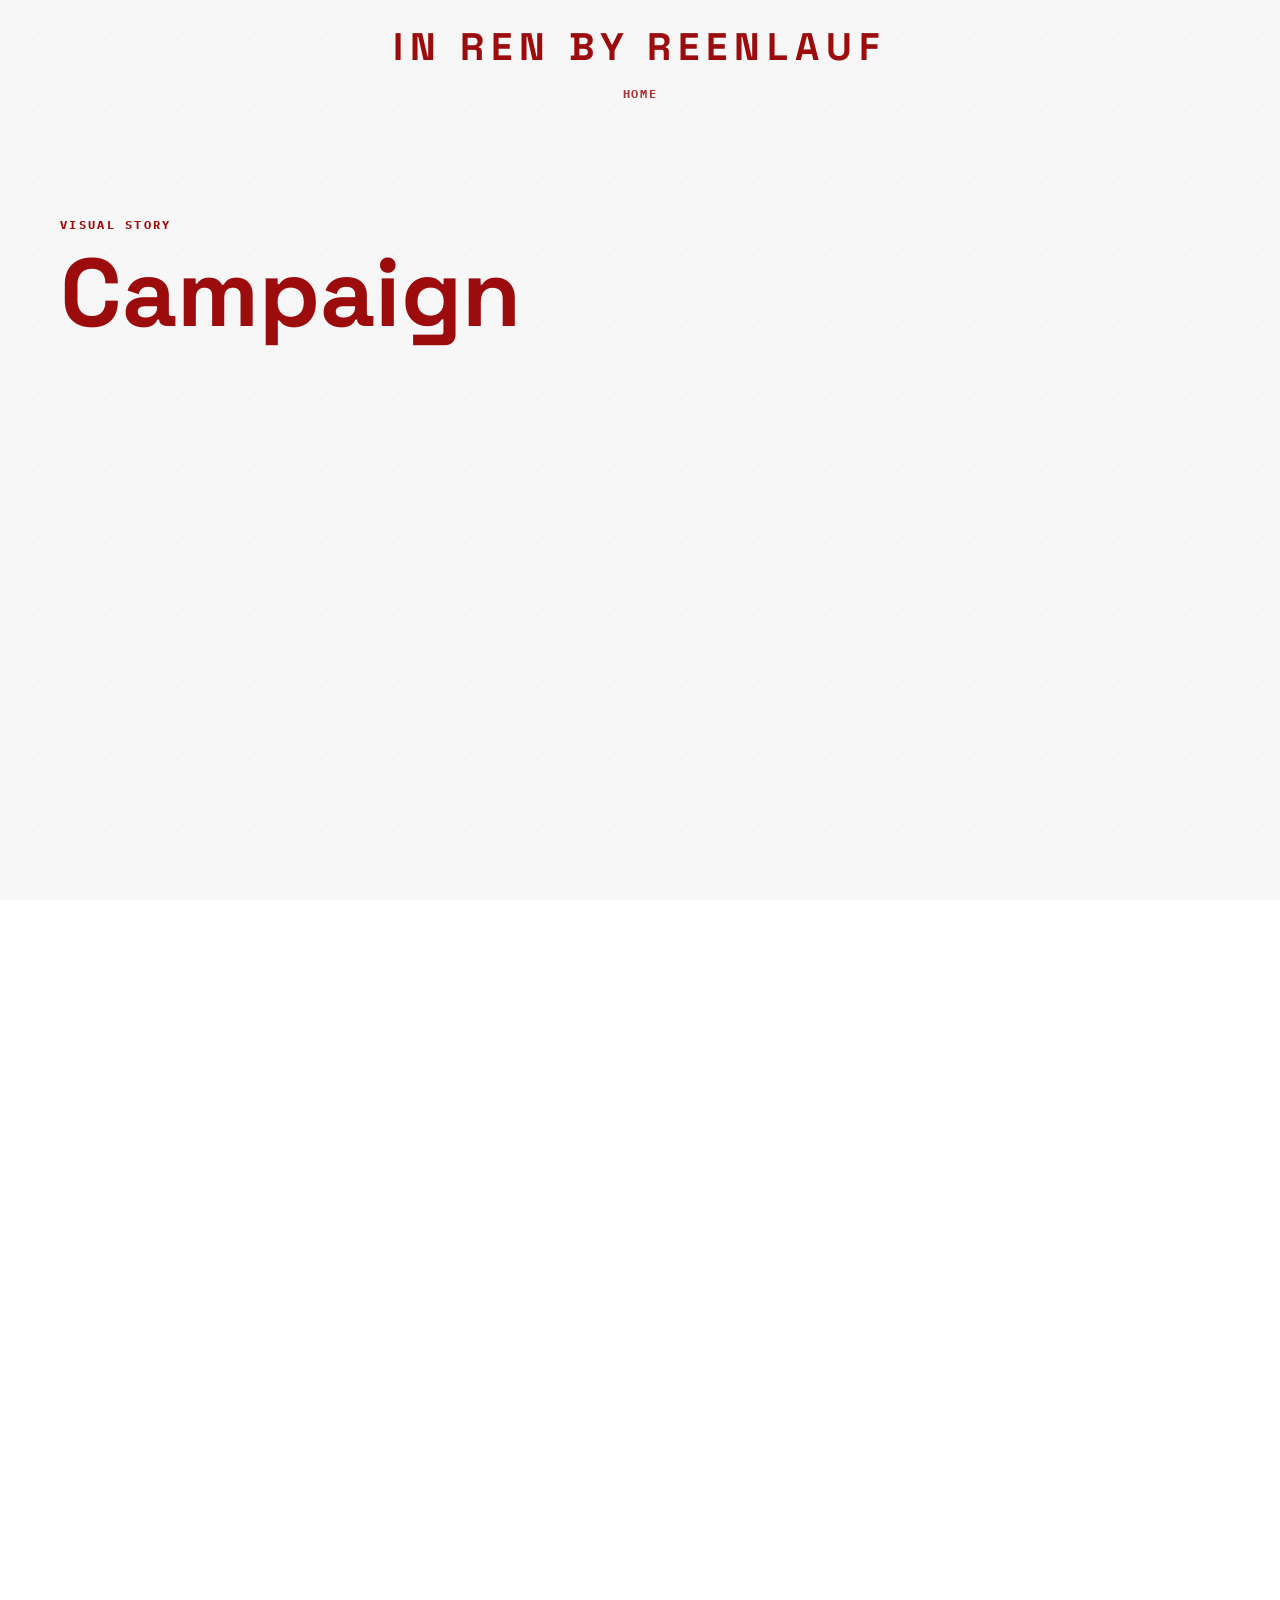
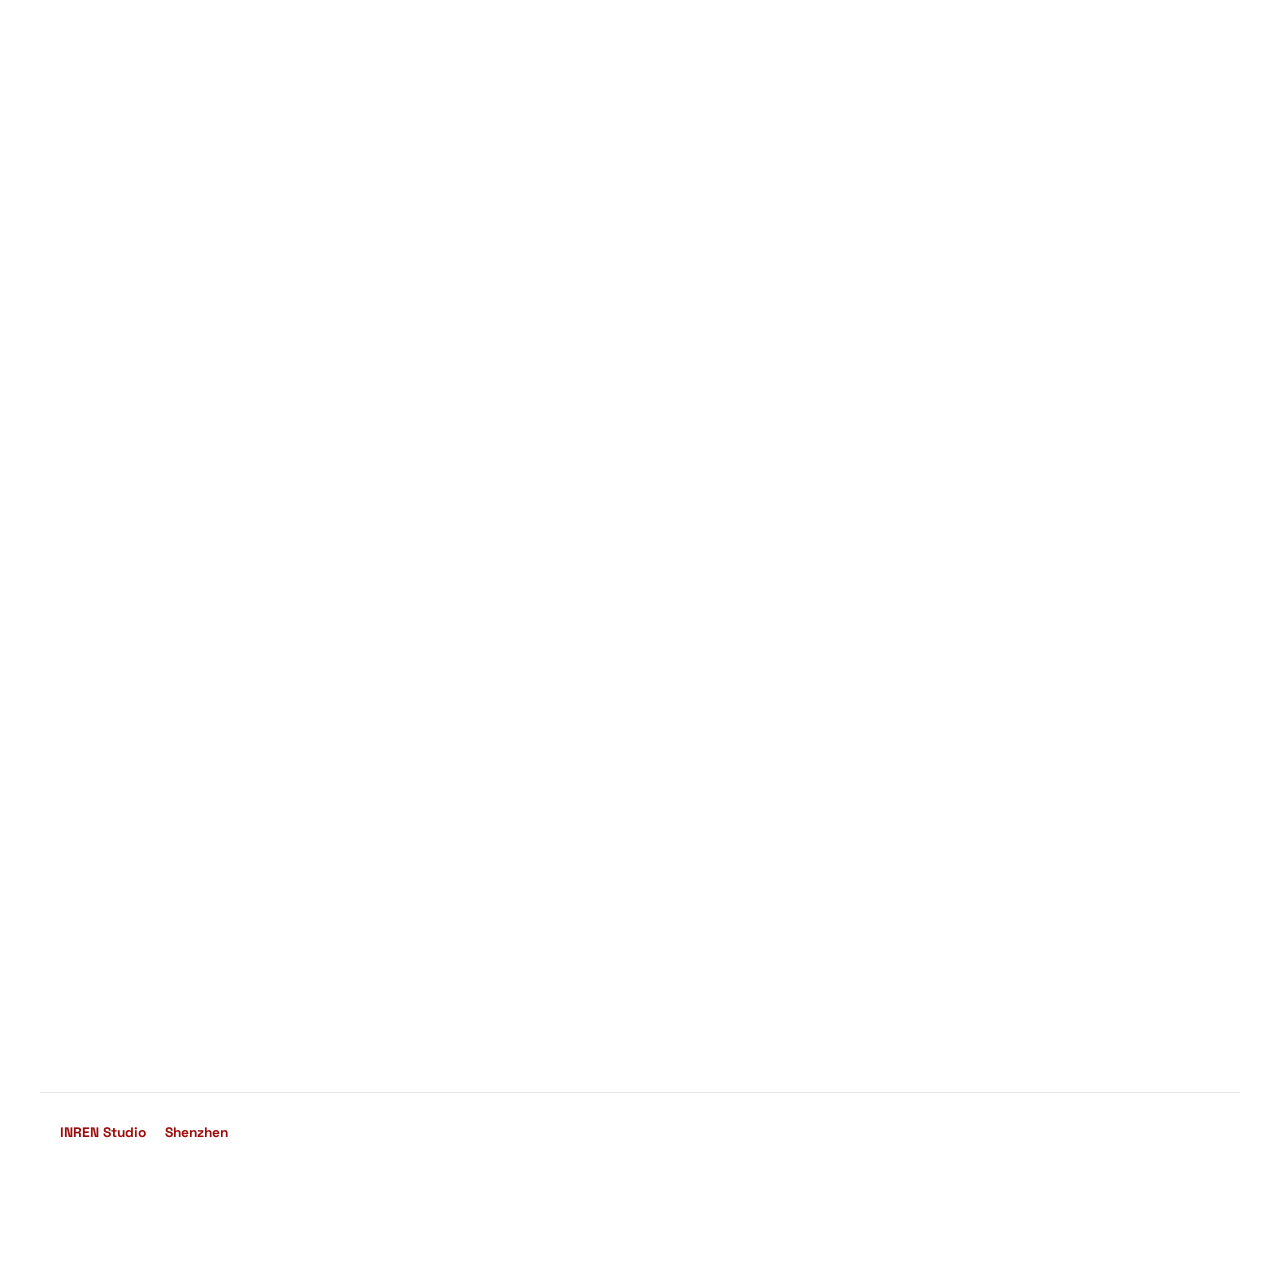
==== commit 4d45c4b0: "修复campaign页面背景和图片加载" ====
--- a/campaign.html
+++ b/campaign.html
@@ -15,10 +15,10 @@
       rel="stylesheet"
     />
     <link rel="stylesheet" href="styles.css" />
-    <link rel="icon" type="image/png" href="favicon.png" />
+    <link rel="icon" type="image/png" href="favicon.webp" />
     <style>
       body.campaign-page {
-        background-image: url('images/visuals/01/IN REN CAMPAIGN/0894.jpg');
+        background-image: var(--campaign-bg);
         background-size: cover;
         background-position: center -80px;
         background-attachment: fixed;
@@ -58,7 +58,8 @@
 
       .gallery-image {
         width: 100%;
-        background-size: 100% auto;
+        min-height: 300px;
+        background-size: cover;
         background-position: center;
         background-repeat: no-repeat;
         border: none;
@@ -68,8 +69,8 @@
 
       .gallery-image.landscape-fixed {
         width: 75%;
+        height: auto;
         aspect-ratio: 3 / 2;
-        height: auto !important;
         background-size: cover;
       }
 
@@ -159,7 +160,10 @@
       }
     </style>
   </head>
-  <body class="season-page campaign-page">
+  <body
+    class="season-page campaign-page"
+    style="--campaign-bg: url('images/visuals/01/IN REN CAMPAIGN/0894.webp');"
+  >
     <div class="grain" aria-hidden="true"></div>
 
     <header class="site-header">
@@ -181,61 +185,61 @@
 
       <section class="campaign-gallery">
         <div class="gallery-item">
-          <div class="gallery-image" style="background-image: url('images/visuals/01/IN REN CAMPAIGN/1011x.jpg');"></div>
-        </div>
-        <div class="gallery-item">
-          <div class="gallery-image" style="background-image: url('images/visuals/01/IN REN CAMPAIGN/1274x.jpg');"></div>
-        </div>
-        <div class="gallery-item">
-          <div class="gallery-image" style="background-image: url('images/visuals/01/IN REN CAMPAIGN/1340x.jpg');"></div>
-        </div>
-        <div class="gallery-item">
-          <div class="gallery-image" style="background-image: url('images/visuals/01/IN REN CAMPAIGN/0760x.jpg');"></div>
-        </div>
-        <div class="gallery-item">
-          <div class="gallery-image" style="background-image: url('images/visuals/01/IN REN CAMPAIGN/0783.jpg');"></div>
-        </div>
-        <div class="gallery-item">
-          <div class="gallery-image" style="background-image: url('images/visuals/01/IN REN CAMPAIGN/0836x.jpg');"></div>
-        </div>
-        <div class="gallery-item">
-          <div class="gallery-image" style="background-image: url('images/visuals/01/IN REN CAMPAIGN/0864x.jpg');"></div>
-        </div>
-        <div class="gallery-item">
-          <div class="gallery-image" style="background-image: url('images/visuals/01/IN REN CAMPAIGN/1269x.jpg');"></div>
+          <div class="gallery-image" style="background-image: url('images/visuals/01/IN REN CAMPAIGN/1011x.webp');"></div>
+        </div>
+        <div class="gallery-item">
+          <div class="gallery-image" style="background-image: url('images/visuals/01/IN REN CAMPAIGN/1274x.webp');"></div>
+        </div>
+        <div class="gallery-item">
+          <div class="gallery-image" style="background-image: url('images/visuals/01/IN REN CAMPAIGN/1340x.webp');"></div>
+        </div>
+        <div class="gallery-item">
+          <div class="gallery-image" style="background-image: url('images/visuals/01/IN REN CAMPAIGN/0760x.webp');"></div>
+        </div>
+        <div class="gallery-item">
+          <div class="gallery-image" style="background-image: url('images/visuals/01/IN REN CAMPAIGN/0783.webp');"></div>
+        </div>
+        <div class="gallery-item">
+          <div class="gallery-image" style="background-image: url('images/visuals/01/IN REN CAMPAIGN/0836x.webp');"></div>
+        </div>
+        <div class="gallery-item">
+          <div class="gallery-image" style="background-image: url('images/visuals/01/IN REN CAMPAIGN/0864x.webp');"></div>
+        </div>
+        <div class="gallery-item">
+          <div class="gallery-image" style="background-image: url('images/visuals/01/IN REN CAMPAIGN/1269x.webp');"></div>
         </div>
       </section>
 
       <section class="campaign-gallery">
         <div class="gallery-item">
-          <div class="gallery-image" style="background-image: url('images/visuals/03/7月/CP/LOOK2/3A9A7864.jpg');"></div>
-        </div>
-        <div class="gallery-item">
-          <div class="gallery-image" style="background-image: url('images/visuals/03/7月/CP/LOOK2/3A9A7931.jpg');"></div>
-        </div>
-        <div class="gallery-item">
-          <div class="gallery-image" style="background-image: url('images/visuals/03/7月/CP/LOOK1/inren07191336.jpg');"></div>
-        </div>
-        <div class="gallery-item">
-          <div class="gallery-image" style="background-image: url('images/visuals/03/7月/CP/LOOK1/inren07191239.jpg');"></div>
-        </div>
-        <div class="gallery-item">
-          <div class="gallery-image" style="background-image: url('images/visuals/03/7月/CP/LOOK1/inren07191218.jpg');"></div>
-        </div>
-        <div class="gallery-item">
-          <div class="gallery-image" style="background-image: url('images/visuals/03/5月/CP look2/238A7598.jpg');"></div>
-        </div>
-        <div class="gallery-item">
-          <div class="gallery-image" style="background-image: url('images/visuals/03/5月/CP look2/238A7443.jpg');"></div>
-        </div>
-        <div class="gallery-item">
-          <div class="gallery-image" style="background-image: url('images/visuals/03/5月/CP look1/238A7214.jpg');"></div>
-        </div>
-        <div class="gallery-item">
-          <div class="gallery-image" style="background-image: url('images/visuals/03/3月/238A96182.jpg');"></div>
-        </div>
-        <div class="gallery-item">
-          <div class="gallery-image" style="background-image: url('images/visuals/03/3月/CP最终修图/LOOK1/238A9411.jpg');"></div>
+          <div class="gallery-image" style="background-image: url('images/visuals/03/7月/CP/LOOK2/3A9A7864.webp');"></div>
+        </div>
+        <div class="gallery-item">
+          <div class="gallery-image" style="background-image: url('images/visuals/03/7月/CP/LOOK2/3A9A7931.webp');"></div>
+        </div>
+        <div class="gallery-item">
+          <div class="gallery-image" style="background-image: url('images/visuals/03/7月/CP/LOOK1/inren07191336.webp');"></div>
+        </div>
+        <div class="gallery-item">
+          <div class="gallery-image" style="background-image: url('images/visuals/03/7月/CP/LOOK1/inren07191239.webp');"></div>
+        </div>
+        <div class="gallery-item">
+          <div class="gallery-image" style="background-image: url('images/visuals/03/7月/CP/LOOK1/inren07191218.webp');"></div>
+        </div>
+        <div class="gallery-item">
+          <div class="gallery-image" style="background-image: url('images/visuals/03/5月/CP look2/238A7598.webp');"></div>
+        </div>
+        <div class="gallery-item">
+          <div class="gallery-image" style="background-image: url('images/visuals/03/5月/CP look2/238A7443.webp');"></div>
+        </div>
+        <div class="gallery-item">
+          <div class="gallery-image" style="background-image: url('images/visuals/03/5月/CP look1/238A7214.webp');"></div>
+        </div>
+        <div class="gallery-item">
+          <div class="gallery-image" style="background-image: url('images/visuals/03/3月/238A96182.webp');"></div>
+        </div>
+        <div class="gallery-item">
+          <div class="gallery-image" style="background-image: url('images/visuals/03/3月/CP最终修图/LOOK1/238A9411.webp');"></div>
         </div>
       </section>
     </main>
@@ -251,6 +255,7 @@
       <p>Shenzhen</p>
     </footer>
 
+    <script src="asset-base.js"></script>
     <script src="script.js"></script>
     <script>
       // 动态调整图片高度
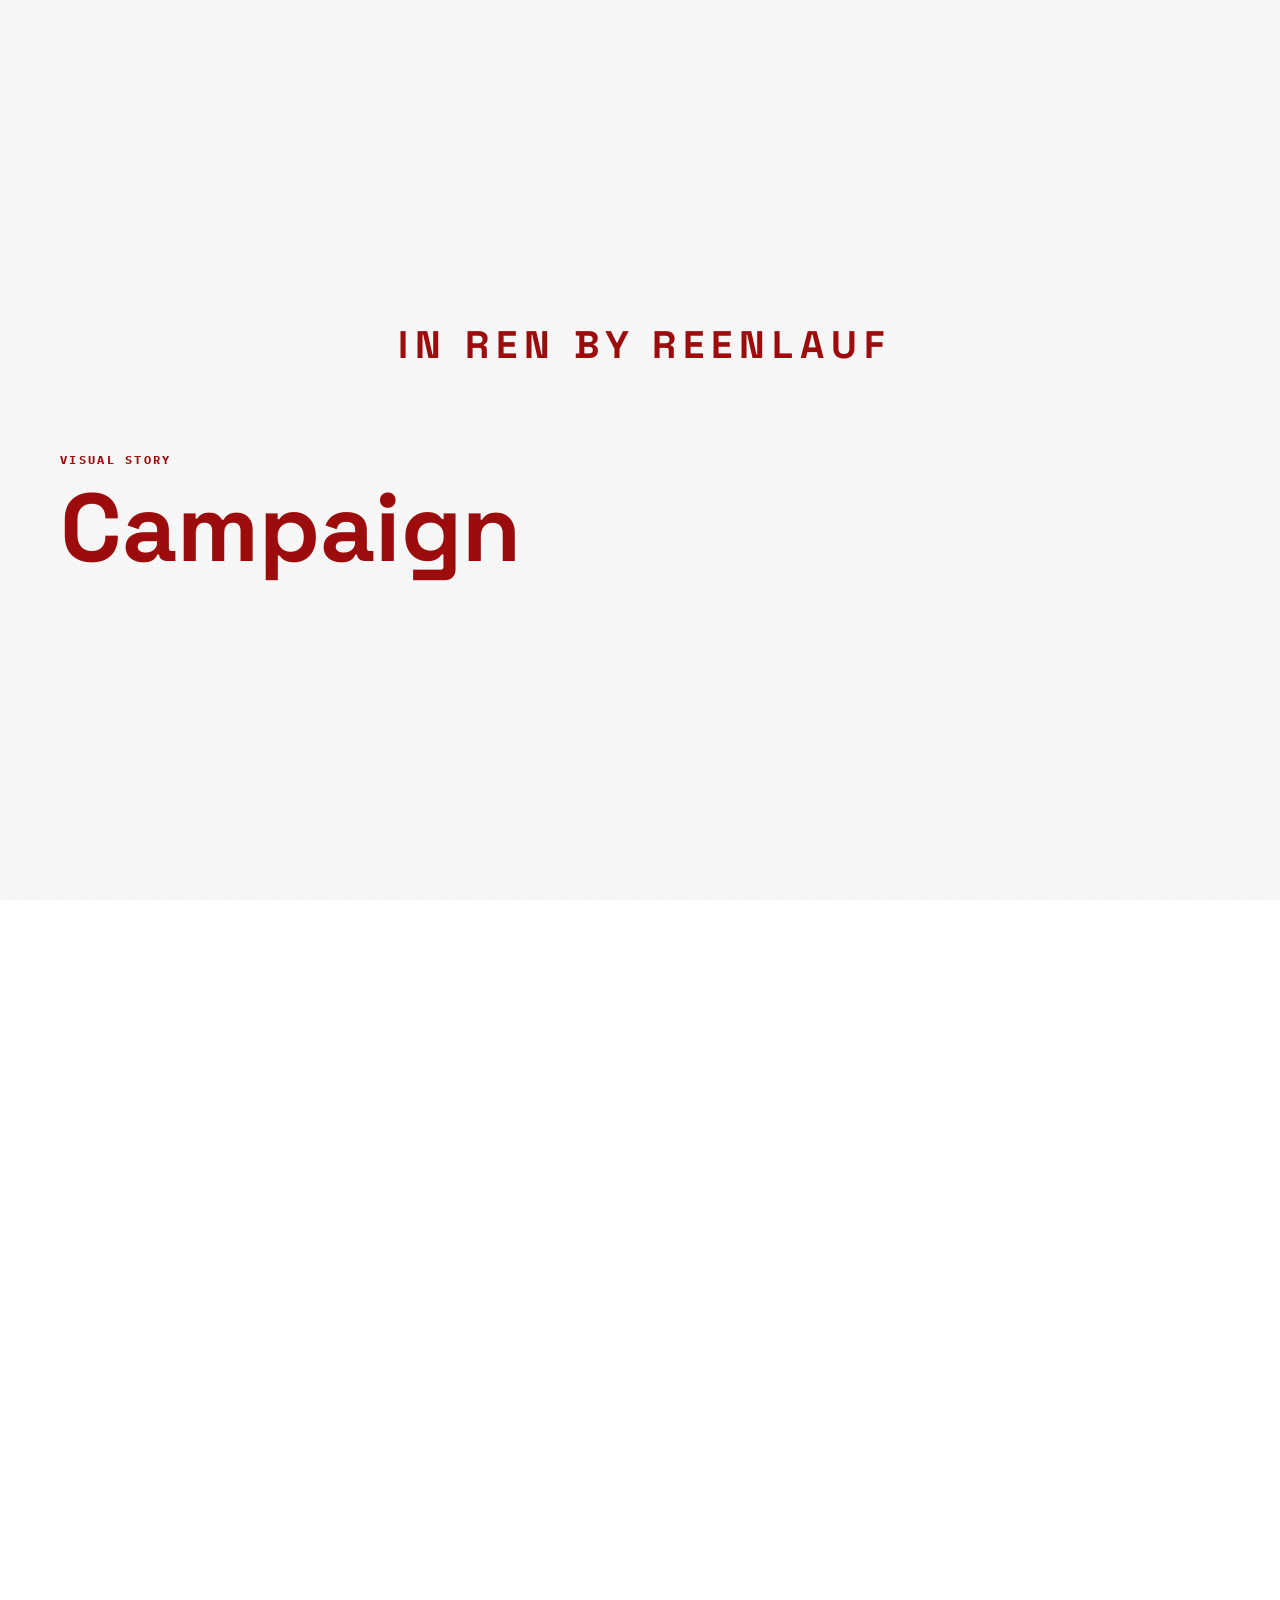
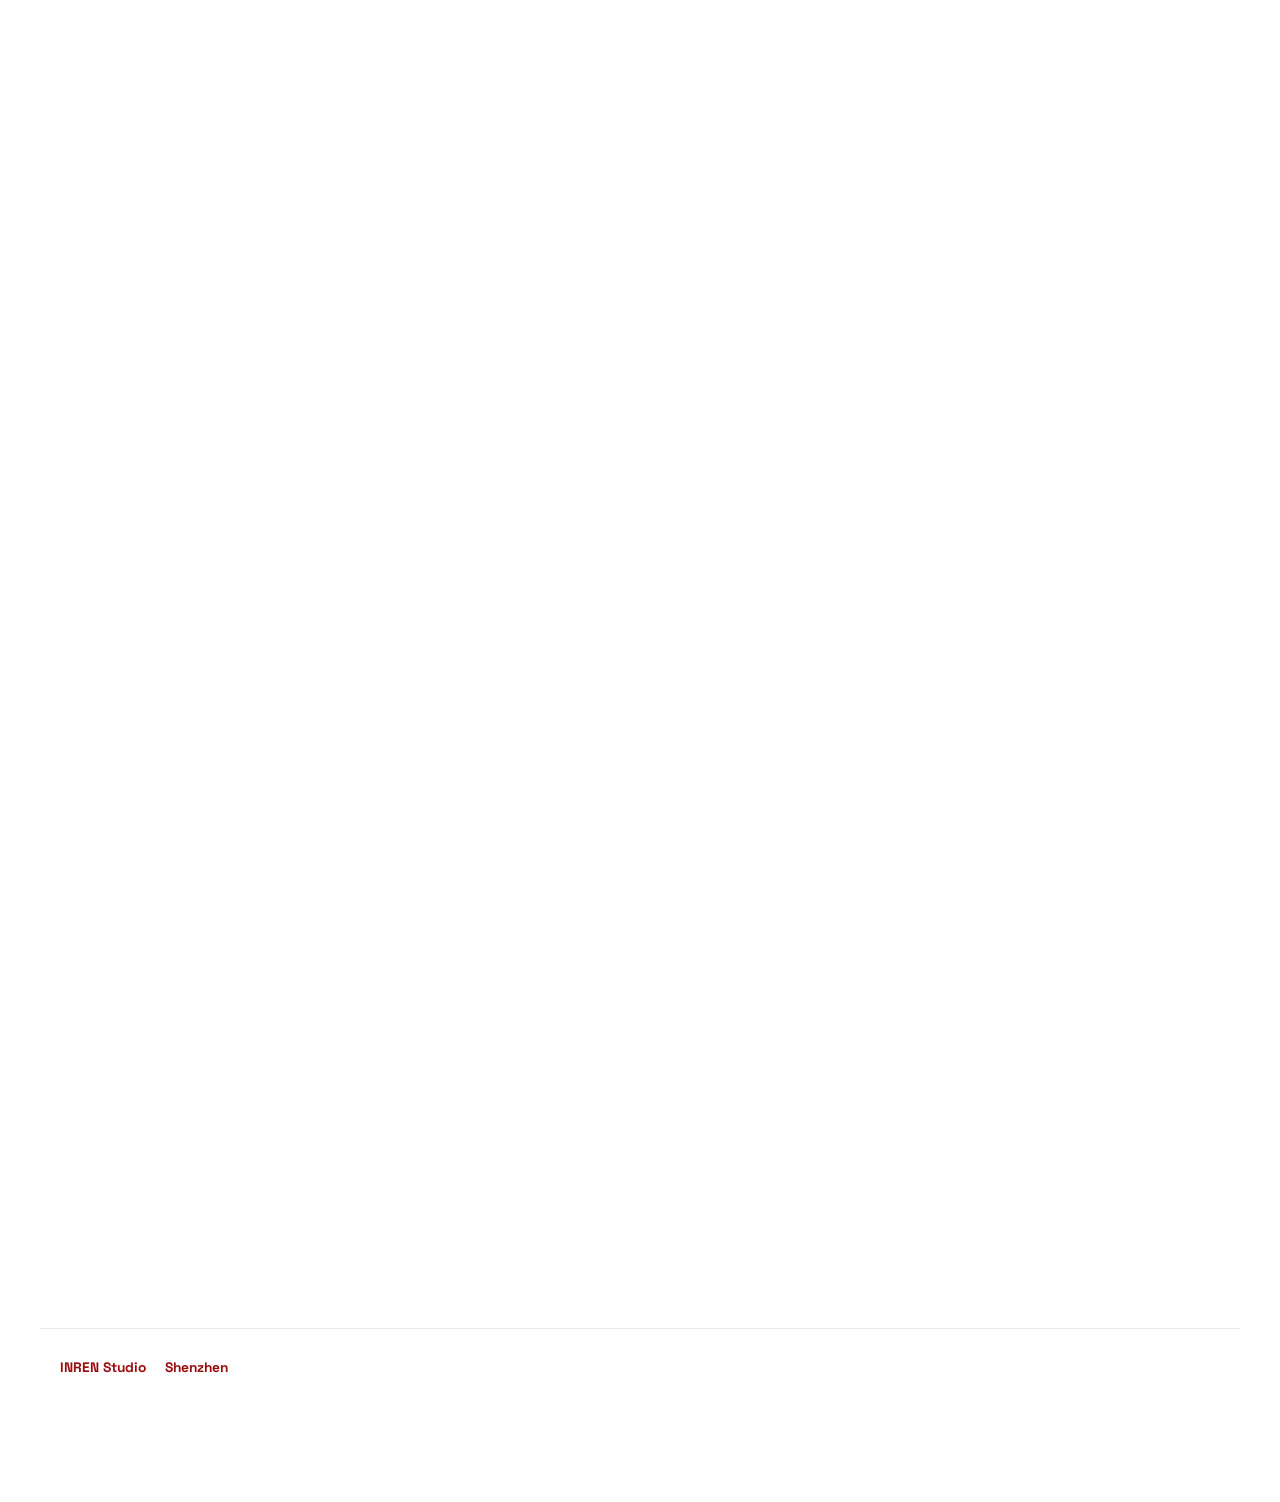
==== commit 376c6334: "同步布局与详情页调整" ====
--- a/campaign.html
+++ b/campaign.html
@@ -37,6 +37,44 @@
         color: #9C0C0C;
       }
 
+      .campaign-page .site-header {
+        justify-content: flex-start;
+        align-items: flex-start;
+      }
+
+      .campaign-page .header-brand {
+        position: absolute;
+        top: calc(50% + 328px);
+        left: calc(50% + 5px);
+        width: auto;
+        padding: 0;
+        transform: translate(-50%, -50%);
+        text-align: center;
+      }
+
+      .campaign-page .brand-button {
+        transition: color 180ms ease;
+      }
+
+      .campaign-page .brand-button:hover {
+        color: inherit;
+        animation: none;
+      }
+
+      .campaign-page .brand-button.campaign-hover-active {
+        color: var(--ink);
+      }
+
+      .campaign-page .header-nav {
+        position: absolute;
+        top: 1rem;
+        left: 1.25rem;
+      }
+
+      .campaign-page main {
+        padding-top: 350px;
+      }
+
       .campaign-gallery {
         display: grid;
         grid-template-columns: repeat(3, 1fr);
@@ -168,12 +206,12 @@
 
     <header class="site-header">
       <div class="header-brand">
-        <a class="brand" href="index.html">IN REN BY REENLAUF</a>
-      </div>
-      <div class="header-nav">
-        <nav class="site-nav" aria-label="Main navigation">
-          <a href="index.html">Home</a>
-        </nav>
+        <a class="brand brand-button" href="index.html" aria-label="IN REN BY REENLAUF">
+          <span class="brand-label">IN REN BY REENLAUF</span>
+          <canvas class="brand-glitch-canvas" aria-hidden="true"></canvas>
+          <span class="brand-label-r" aria-hidden="true">IN REN BY REENLAUF</span>
+          <span class="brand-label-b" aria-hidden="true">IN REN BY REENLAUF</span>
+        </a>
       </div>
     </header>
 
--- a/styles.css
+++ b/styles.css
@@ -433,13 +433,13 @@
 }
 
 .brand-button:hover {
-  color: var(--accent);
+  color: var(--ink);
   animation: brand-hover-to-deep-red 260ms ease forwards 1s;
 }
 
 @keyframes brand-hover-to-deep-red {
   from {
-    color: var(--accent);
+    color: var(--ink);
   }
   to {
     color: #9c0c0c;
@@ -679,6 +679,10 @@
   padding-bottom: 4.6rem;
 }
 
+.season-page[data-season]:not(.campaign-page) {
+  --season-main-shift-y: 300px;
+}
+
 .season-page .site-header {
   height: auto;
   padding: 1.2rem 0;
@@ -689,6 +693,10 @@
 .season-page main,
 .season-page .site-footer {
   z-index: 1;
+}
+
+.season-page[data-season]:not(.campaign-page) main {
+  padding-top: var(--season-main-shift-y);
 }
 
 .season-page .home-btns {
@@ -702,6 +710,18 @@
 
 .season-page .shop-dropdown {
   z-index: 1001;
+  pointer-events: none;
+}
+
+.season-page .shop-dropdown .shop-drop-item {
+  pointer-events: none;
+}
+
+.season-page .home-btn-wrap.open .shop-dropdown {
+  pointer-events: auto;
+}
+
+.season-page .home-btn-wrap.open .shop-dropdown .shop-drop-item {
   pointer-events: auto;
 }
 
